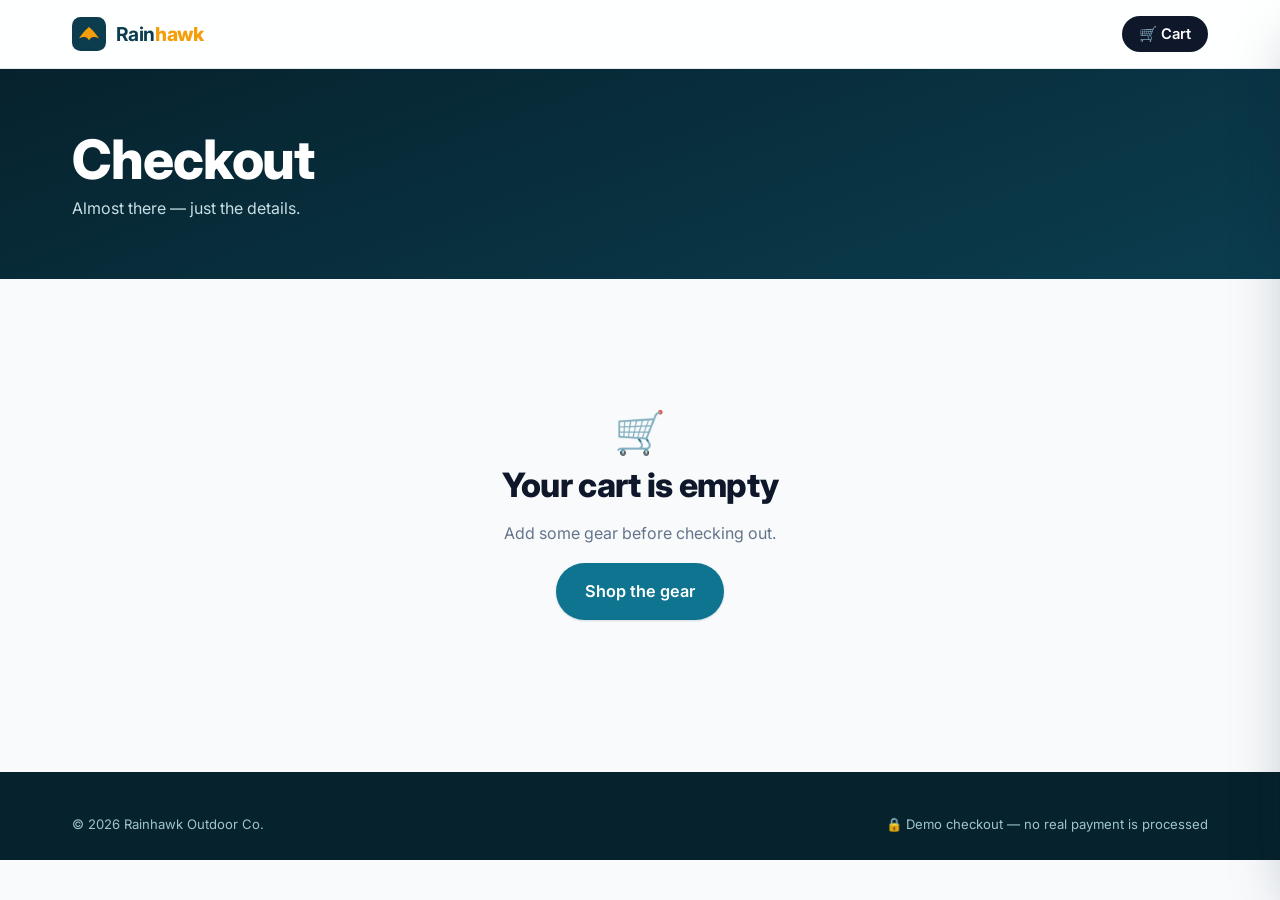
==== checkout.html @ f4da0f31 "Launch Rainhawk all-weather outdoor gear storefront Static e-commerce site: home, shop/catalog with " ====
<!DOCTYPE html>
<html lang="en">
<head>
  <meta charset="UTF-8" />
  <meta name="viewport" content="width=device-width, initial-scale=1.0" />
  <title>Checkout — Rainhawk</title>
  <meta name="description" content="Secure checkout — Rainhawk." />
  <link rel="preconnect" href="https://fonts.googleapis.com" />
  <link rel="preconnect" href="https://fonts.gstatic.com" crossorigin />
  <link href="https://fonts.googleapis.com/css2?family=Inter:wght@400;500;600;700;800&display=swap" rel="stylesheet" />
  <link rel="icon" href="assets/favicon.svg" type="image/svg+xml" />
  <link rel="stylesheet" href="css/styles.css" />
</head>
<body>
  <header class="site-header">
    <div class="wrap nav">
      <a class="brand" href="index.html">
        <svg class="logo" viewBox="0 0 48 48" fill="none" xmlns="http://www.w3.org/2000/svg">
          <rect width="48" height="48" rx="12" fill="#0b3d4f"/>
          <path d="M10 30 C18 18 22 16 24 14 C26 16 30 18 38 30 C30 27 27 28 24 33 C21 28 18 27 10 30 Z" fill="#f59e0b"/>
        </svg>
        <span><b>Rain</b><span class="x">hawk</span></span>
      </a>
      <span class="nav-spacer"></span>
      <button class="cart-btn" data-open-cart aria-label="Open cart">
        🛒 Cart
        <span class="cart-count" data-cart-count style="display:none">0</span>
      </button>
    </div>
  </header>

  <div class="page-hero">
    <div class="wrap"><h1>Checkout</h1><p>Almost there — just the details.</p></div>
  </div>

  <section>
    <div class="wrap" id="checkout-root"></div>
  </section>

  <footer class="site-footer">
    <div class="wrap">
      <div class="foot-bottom" style="border:none;margin:0;padding:0">
        <span>© 2026 Rainhawk Outdoor Co.</span>
        <span>🔒 Demo checkout — no real payment is processed</span>
      </div>
    </div>
  </footer>

  <script src="js/products.js"></script>
  <script src="js/store.js"></script>
  <script src="js/checkout.js"></script>
</body>
</html>
---- css/styles.css ----
/* ==========================================================================
   Rainhawk — Design System & Storefront Styles
   ========================================================================== */

:root {
  --brand: #0b3d4f;
  --brand-2: #0e7490;
  --brand-3: #0891b2;
  --accent: #f59e0b;
  --accent-dark: #ea580c;
  --ink: #0f172a;
  --slate: #1e293b;
  --muted: #64748b;
  --line: #e2e8f0;
  --bg: #f8fafc;
  --card: #ffffff;
  --ok: #15803d;

  --radius: 16px;
  --radius-sm: 10px;
  --shadow-sm: 0 1px 2px rgba(15, 23, 42, 0.06), 0 1px 3px rgba(15, 23, 42, 0.08);
  --shadow: 0 10px 30px -12px rgba(15, 23, 42, 0.22);
  --shadow-lg: 0 24px 60px -20px rgba(15, 23, 42, 0.35);
  --maxw: 1180px;
  --font: "Inter", system-ui, -apple-system, "Segoe UI", Roboto, sans-serif;
}

* { box-sizing: border-box; }

html { scroll-behavior: smooth; }

body {
  margin: 0;
  font-family: var(--font);
  color: var(--ink);
  background: var(--bg);
  line-height: 1.6;
  -webkit-font-smoothing: antialiased;
}

img, svg { display: block; max-width: 100%; }
a { color: inherit; text-decoration: none; }
button { font-family: inherit; cursor: pointer; }

.wrap { width: 100%; max-width: var(--maxw); margin: 0 auto; padding: 0 22px; }

h1, h2, h3 { line-height: 1.18; letter-spacing: -0.02em; margin: 0 0 0.4em; }
h1 { font-size: clamp(2.1rem, 5vw, 3.4rem); font-weight: 800; }
h2 { font-size: clamp(1.5rem, 3vw, 2.1rem); font-weight: 800; }
.eyebrow {
  text-transform: uppercase; letter-spacing: 0.16em; font-size: 0.74rem;
  font-weight: 700; color: var(--brand-2);
}
.muted { color: var(--muted); }

/* --- Buttons -------------------------------------------------------------- */
.btn {
  display: inline-flex; align-items: center; justify-content: center; gap: 0.5em;
  border: 1px solid transparent; border-radius: 999px; padding: 0.72em 1.4em;
  font-weight: 600; font-size: 0.95rem; transition: transform 0.12s ease, box-shadow 0.2s ease, background 0.2s ease;
}
.btn:active { transform: translateY(1px); }
.btn-primary { background: var(--brand-2); color: #fff; box-shadow: var(--shadow-sm); }
.btn-primary:hover { background: #0a6a85; box-shadow: var(--shadow); }
.btn-accent { background: var(--accent); color: #3b2503; }
.btn-accent:hover { background: #f0aa1c; }
.btn-ghost { background: #fff; color: var(--ink); border-color: var(--line); }
.btn-ghost:hover { border-color: var(--brand-2); color: var(--brand-2); }
.btn-block { width: 100%; }
.btn-lg { padding: 0.9em 1.7em; font-size: 1.02rem; }

/* --- Header --------------------------------------------------------------- */
.site-header {
  position: sticky; top: 0; z-index: 40;
  background: rgba(255, 255, 255, 0.85);
  backdrop-filter: saturate(160%) blur(12px);
  border-bottom: 1px solid var(--line);
}
.nav {
  display: flex; align-items: center; gap: 1.4rem;
  height: 68px;
}
.brand { display: flex; align-items: center; gap: 0.6rem; font-weight: 800; font-size: 1.2rem; letter-spacing: -0.02em; }
.brand .logo { width: 34px; height: 34px; }
.brand b { color: var(--brand); }
.brand .x { color: var(--accent); }
.nav-links { display: flex; gap: 1.3rem; margin-left: 1rem; }
.nav-links a { font-weight: 500; color: var(--slate); font-size: 0.96rem; }
.nav-links a:hover { color: var(--brand-2); }
.nav-spacer { flex: 1; }
.cart-btn {
  position: relative; display: inline-flex; align-items: center; gap: 0.5rem;
  background: var(--ink); color: #fff; border: none; border-radius: 999px;
  padding: 0.55rem 1.05rem; font-weight: 600; font-size: 0.92rem;
}
.cart-btn:hover { background: var(--brand); }
.cart-count {
  position: absolute; top: -7px; right: -7px; min-width: 20px; height: 20px;
  background: var(--accent); color: #3b2503; border-radius: 999px;
  font-size: 0.72rem; font-weight: 800; display: grid; place-items: center;
  padding: 0 5px; border: 2px solid #fff;
}
.nav-toggle { display: none; background: none; border: none; font-size: 1.5rem; color: var(--ink); }

/* --- Hero ----------------------------------------------------------------- */
.hero {
  position: relative; overflow: hidden;
  background:
    radial-gradient(900px 500px at 80% -10%, rgba(14, 116, 144, 0.25), transparent 60%),
    radial-gradient(700px 500px at 0% 110%, rgba(245, 158, 11, 0.18), transparent 55%),
    linear-gradient(160deg, #06222d 0%, #0b3d4f 55%, #0e4f63 100%);
  color: #eef6f8;
}
.hero .wrap { display: grid; grid-template-columns: 1.05fr 0.95fr; gap: 2rem; align-items: center; padding-block: clamp(3rem, 7vw, 5.5rem); }
.hero h1 { color: #fff; }
.hero p.lead { font-size: 1.12rem; color: #c7dee5; max-width: 46ch; margin-bottom: 1.6rem; }
.hero-cta { display: flex; gap: 0.8rem; flex-wrap: wrap; }
.hero-stats { display: flex; gap: 1.8rem; margin-top: 2.2rem; }
.hero-stats div { font-size: 0.88rem; color: #9fc4cf; }
.hero-stats b { display: block; font-size: 1.5rem; color: #fff; font-weight: 800; letter-spacing: -0.02em; }
.hero-art {
  aspect-ratio: 1 / 1; border-radius: 28px; position: relative;
  background: linear-gradient(150deg, rgba(255,255,255,.1), rgba(255,255,255,0));
  border: 1px solid rgba(255,255,255,.14);
  display: grid; place-items: center; box-shadow: var(--shadow-lg);
}
.hero-art .hawk { width: 64%; filter: drop-shadow(0 18px 30px rgba(0,0,0,.35)); }
.weather-chip {
  position: absolute; background: rgba(255,255,255,.92); color: var(--ink);
  border-radius: 12px; padding: 0.5rem 0.8rem; font-size: 0.8rem; font-weight: 600;
  box-shadow: var(--shadow); display: flex; align-items: center; gap: 0.4rem;
}
.weather-chip.c1 { top: 14%; left: -10px; }
.weather-chip.c2 { bottom: 16%; right: -10px; }
.weather-chip .dot { width: 8px; height: 8px; border-radius: 50%; background: var(--ok); }

/* --- Trust bar ------------------------------------------------------------ */
.trust { border-bottom: 1px solid var(--line); background: #fff; }
.trust .wrap { display: flex; flex-wrap: wrap; justify-content: space-between; gap: 1rem; padding-block: 1rem; }
.trust div { display: flex; align-items: center; gap: 0.55rem; font-size: 0.9rem; font-weight: 500; color: var(--slate); }
.trust svg { color: var(--brand-2); flex: none; }

/* --- Sections ------------------------------------------------------------- */
section { padding-block: clamp(2.6rem, 6vw, 4.5rem); }
.section-head { display: flex; align-items: end; justify-content: space-between; gap: 1rem; margin-bottom: 1.8rem; flex-wrap: wrap; }
.section-head p { margin: 0.2rem 0 0; max-width: 52ch; }

/* --- Category pills -------------------------------------------------------- */
.filters { display: flex; flex-wrap: wrap; gap: 0.55rem; margin-bottom: 1.8rem; }
.pill {
  border: 1px solid var(--line); background: #fff; color: var(--slate);
  border-radius: 999px; padding: 0.5rem 1.05rem; font-size: 0.9rem; font-weight: 600;
}
.pill:hover { border-color: var(--brand-2); color: var(--brand-2); }
.pill.active { background: var(--ink); color: #fff; border-color: var(--ink); }

/* --- Product grid --------------------------------------------------------- */
.grid {
  display: grid; gap: 1.4rem;
  grid-template-columns: repeat(auto-fill, minmax(250px, 1fr));
}
.card {
  background: var(--card); border: 1px solid var(--line); border-radius: var(--radius);
  overflow: hidden; display: flex; flex-direction: column;
  transition: transform 0.16s ease, box-shadow 0.2s ease, border-color 0.2s ease;
}
.card:hover { transform: translateY(-4px); box-shadow: var(--shadow); border-color: #cbd5e1; }
.card-art { position: relative; aspect-ratio: 4 / 3; overflow: hidden; }
.card-art .product-art { width: 100%; height: 100%; }
.card-badge {
  position: absolute; top: 10px; left: 10px; background: var(--accent); color: #3b2503;
  font-size: 0.7rem; font-weight: 800; text-transform: uppercase; letter-spacing: 0.05em;
  padding: 0.28rem 0.6rem; border-radius: 999px;
}
.card-body { padding: 1rem 1.1rem 1.2rem; display: flex; flex-direction: column; flex: 1; }
.card-cat { font-size: 0.74rem; text-transform: uppercase; letter-spacing: 0.1em; color: var(--brand-2); font-weight: 700; }
.card h3 { font-size: 1.06rem; margin: 0.25rem 0 0.3rem; }
.card h3 a:hover { color: var(--brand-2); }
.card-blurb { font-size: 0.9rem; color: var(--muted); margin: 0 0 0.9rem; flex: 1; }
.card-meta { display: flex; align-items: center; justify-content: space-between; margin-bottom: 0.85rem; }
.price { font-size: 1.2rem; font-weight: 800; letter-spacing: -0.02em; }
.stars { font-size: 0.82rem; color: var(--muted); display: flex; align-items: center; gap: 0.3rem; }
.stars .s { color: var(--accent); letter-spacing: 1px; }

/* --- Feature band --------------------------------------------------------- */
.band { background: var(--ink); color: #e2e8f0; }
.band .wrap { display: grid; grid-template-columns: repeat(3, 1fr); gap: 1.6rem; }
.band .feat h3 { color: #fff; font-size: 1.1rem; display: flex; align-items: center; gap: 0.5rem; }
.band .feat p { color: #94a3b8; font-size: 0.92rem; margin: 0; }
.band .feat .ico { width: 38px; height: 38px; border-radius: 10px; background: rgba(14,116,144,.25); display: grid; place-items: center; color: #5fd0e6; margin-bottom: 0.7rem; }

/* --- Newsletter ----------------------------------------------------------- */
.news { background: linear-gradient(135deg, var(--brand) 0%, var(--brand-2) 100%); color: #fff; border-radius: var(--radius); padding: clamp(1.8rem, 4vw, 3rem); text-align: center; }
.news h2 { color: #fff; }
.news p { color: #c7dee5; max-width: 46ch; margin: 0 auto 1.4rem; }
.news form { display: flex; gap: 0.6rem; max-width: 440px; margin: 0 auto; }
.news input { flex: 1; border: none; border-radius: 999px; padding: 0.8rem 1.1rem; font-size: 0.95rem; }

/* --- Footer --------------------------------------------------------------- */
.site-footer { background: #06222d; color: #9fc4cf; margin-top: 2rem; padding-block: 2.6rem 1.6rem; }
.site-footer .cols { display: grid; grid-template-columns: 1.4fr 1fr 1fr 1fr; gap: 1.6rem; }
.site-footer h4 { color: #fff; font-size: 0.95rem; margin: 0 0 0.8rem; }
.site-footer a { display: block; color: #9fc4cf; font-size: 0.9rem; padding: 0.2rem 0; }
.site-footer a:hover { color: #fff; }
.site-footer .brand { color: #fff; margin-bottom: 0.6rem; }
.site-footer .brand b, .site-footer .brand { color: #fff; }
.foot-bottom { border-top: 1px solid rgba(255,255,255,.1); margin-top: 1.8rem; padding-top: 1.2rem; display: flex; justify-content: space-between; flex-wrap: wrap; gap: 0.6rem; font-size: 0.82rem; }

/* --- Cart drawer ---------------------------------------------------------- */
.drawer-overlay {
  position: fixed; inset: 0; background: rgba(15, 23, 42, 0.5);
  opacity: 0; visibility: hidden; transition: opacity 0.25s ease; z-index: 60;
}
.drawer-overlay.open { opacity: 1; visibility: visible; }
.drawer {
  position: fixed; top: 0; right: 0; height: 100%; width: min(420px, 92vw);
  background: #fff; z-index: 61; transform: translateX(100%);
  transition: transform 0.28s cubic-bezier(.4,0,.2,1); display: flex; flex-direction: column;
  box-shadow: var(--shadow-lg);
}
.drawer.open { transform: translateX(0); }
.drawer-head { display: flex; align-items: center; justify-content: space-between; padding: 1.2rem 1.3rem; border-bottom: 1px solid var(--line); }
.drawer-head h3 { margin: 0; font-size: 1.15rem; }
.drawer-close { background: none; border: none; font-size: 1.5rem; color: var(--muted); line-height: 1; }
.drawer-body { flex: 1; overflow-y: auto; padding: 0.6rem 1.3rem; }
.drawer-foot { border-top: 1px solid var(--line); padding: 1.2rem 1.3rem; }
.drawer-empty { text-align: center; color: var(--muted); padding: 3rem 1rem; }

.line-item { display: flex; gap: 0.9rem; padding: 0.95rem 0; border-bottom: 1px solid var(--line); }
.line-item .li-art { width: 64px; height: 64px; border-radius: 10px; overflow: hidden; flex: none; }
.line-item .li-info { flex: 1; min-width: 0; }
.line-item .li-name { font-weight: 600; font-size: 0.92rem; margin: 0 0 0.15rem; }
.line-item .li-price { color: var(--muted); font-size: 0.85rem; }
.qty { display: inline-flex; align-items: center; border: 1px solid var(--line); border-radius: 999px; margin-top: 0.4rem; }
.qty button { background: none; border: none; width: 28px; height: 28px; font-size: 1rem; color: var(--slate); }
.qty span { min-width: 24px; text-align: center; font-size: 0.88rem; font-weight: 600; }
.li-remove { background: none; border: none; color: var(--muted); font-size: 0.8rem; align-self: flex-start; padding: 0; margin-top: 0.3rem; }
.li-remove:hover { color: #dc2626; }
.li-subtotal { font-weight: 700; font-size: 0.92rem; }

.summary-row { display: flex; justify-content: space-between; font-size: 0.92rem; margin-bottom: 0.5rem; color: var(--slate); }
.summary-row.total { font-size: 1.15rem; font-weight: 800; color: var(--ink); margin-top: 0.6rem; padding-top: 0.7rem; border-top: 1px solid var(--line); }

/* --- Product detail page -------------------------------------------------- */
.pdp { display: grid; grid-template-columns: 1fr 1fr; gap: 2.4rem; align-items: start; }
.pdp-art { border-radius: var(--radius); overflow: hidden; box-shadow: var(--shadow); aspect-ratio: 1/1; }
.pdp h1 { font-size: clamp(1.7rem, 3.5vw, 2.4rem); }
.pdp .price { font-size: 1.8rem; }
.pdp .swatches { display: flex; gap: 0.5rem; flex-wrap: wrap; margin: 0.4rem 0 1.4rem; }
.swatch { border: 1px solid var(--line); border-radius: 999px; padding: 0.4rem 0.9rem; font-size: 0.85rem; font-weight: 600; background: #fff; }
.swatch.active { border-color: var(--ink); background: var(--ink); color: #fff; }
.feature-list { list-style: none; padding: 0; margin: 1.4rem 0; display: grid; gap: 0.6rem; }
.feature-list li { display: flex; gap: 0.6rem; align-items: flex-start; font-size: 0.95rem; }
.feature-list li::before { content: "✓"; color: var(--ok); font-weight: 800; }
.breadcrumb { font-size: 0.85rem; color: var(--muted); margin-bottom: 1.2rem; }
.breadcrumb a:hover { color: var(--brand-2); }

/* --- Checkout ------------------------------------------------------------- */
.checkout { display: grid; grid-template-columns: 1.3fr 1fr; gap: 2.2rem; align-items: start; }
.panel { background: #fff; border: 1px solid var(--line); border-radius: var(--radius); padding: 1.6rem; }
.panel h3 { font-size: 1.15rem; }
.field { margin-bottom: 1rem; }
.field label { display: block; font-size: 0.85rem; font-weight: 600; margin-bottom: 0.35rem; color: var(--slate); }
.field input, .field select {
  width: 100%; border: 1px solid var(--line); border-radius: var(--radius-sm);
  padding: 0.7rem 0.85rem; font-size: 0.95rem; font-family: inherit; background: #fff;
}
.field input:focus, .field select:focus { outline: none; border-color: var(--brand-2); box-shadow: 0 0 0 3px rgba(14,116,144,.12); }
.row-2 { display: grid; grid-template-columns: 1fr 1fr; gap: 1rem; }
.order-line { display: flex; justify-content: space-between; gap: 1rem; padding: 0.6rem 0; border-bottom: 1px solid var(--line); font-size: 0.92rem; }
.order-line .ol-q { color: var(--muted); }
.confirm { text-align: center; padding: 3rem 1rem; }
.confirm .check { width: 72px; height: 72px; border-radius: 50%; background: rgba(21,128,61,.12); color: var(--ok); display: grid; place-items: center; margin: 0 auto 1.2rem; font-size: 2rem; }
.pay-note { font-size: 0.8rem; color: var(--muted); text-align: center; margin-top: 0.8rem; }

/* --- Toast ---------------------------------------------------------------- */
.toast {
  position: fixed; bottom: 22px; left: 50%; transform: translateX(-50%) translateY(120%);
  background: var(--ink); color: #fff; padding: 0.85rem 1.3rem; border-radius: 999px;
  font-size: 0.92rem; font-weight: 600; box-shadow: var(--shadow-lg); z-index: 80;
  transition: transform 0.3s cubic-bezier(.4,0,.2,1); display: flex; align-items: center; gap: 0.5rem;
}
.toast.show { transform: translateX(-50%) translateY(0); }
.toast .dot { width: 8px; height: 8px; border-radius: 50%; background: var(--accent); }

/* --- Page header strip ---------------------------------------------------- */
.page-hero { background: linear-gradient(160deg, #06222d, #0b3d4f); color: #fff; padding-block: clamp(2.4rem, 5vw, 3.6rem); }
.page-hero h1 { color: #fff; margin-bottom: 0.3rem; }
.page-hero p { color: #c7dee5; margin: 0; }

/* --- Responsive ----------------------------------------------------------- */
@media (max-width: 860px) {
  .hero .wrap { grid-template-columns: 1fr; }
  .hero-art { max-width: 360px; margin: 0 auto; }
  .pdp, .checkout { grid-template-columns: 1fr; }
  .band .wrap { grid-template-columns: 1fr; }
  .site-footer .cols { grid-template-columns: 1fr 1fr; }
}
@media (max-width: 640px) {
  .nav-links { display: none; }
  .nav-toggle { display: block; }
  .nav-links.open {
    display: flex; flex-direction: column; position: absolute; top: 68px; left: 0; right: 0;
    background: #fff; border-bottom: 1px solid var(--line); padding: 1rem 22px; gap: 0.8rem;
  }
  .hero-stats { gap: 1.2rem; }
  .row-2 { grid-template-columns: 1fr; }
  .site-footer .cols { grid-template-columns: 1fr; }
  .news form { flex-direction: column; }
}
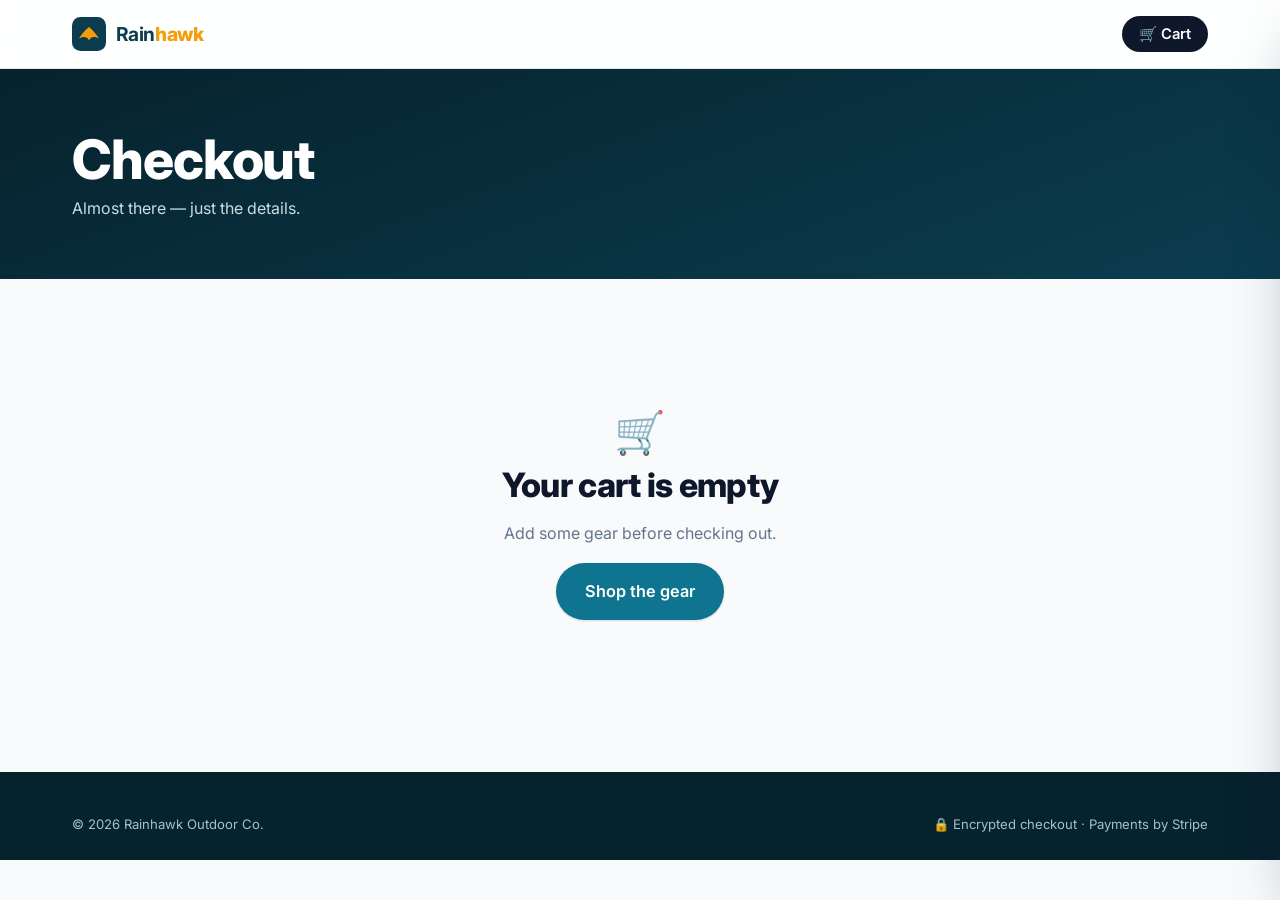
==== commit a0583c5a: "Make store payment-ready + dropship ops + polish (v1.1.0) Payments - Add Stripe Checkout integration" ====
--- a/checkout.html
+++ b/checkout.html
@@ -41,13 +41,15 @@
     <div class="wrap">
       <div class="foot-bottom" style="border:none;margin:0;padding:0">
         <span>© 2026 Rainhawk Outdoor Co.</span>
-        <span>🔒 Demo checkout — no real payment is processed</span>
+        <span>🔒 Encrypted checkout · Payments by Stripe</span>
       </div>
     </div>
   </footer>
 
+  <script src="js/config.js"></script>
   <script src="js/products.js"></script>
   <script src="js/store.js"></script>
+  <script src="js/payments.js"></script>
   <script src="js/checkout.js"></script>
 </body>
 </html>
